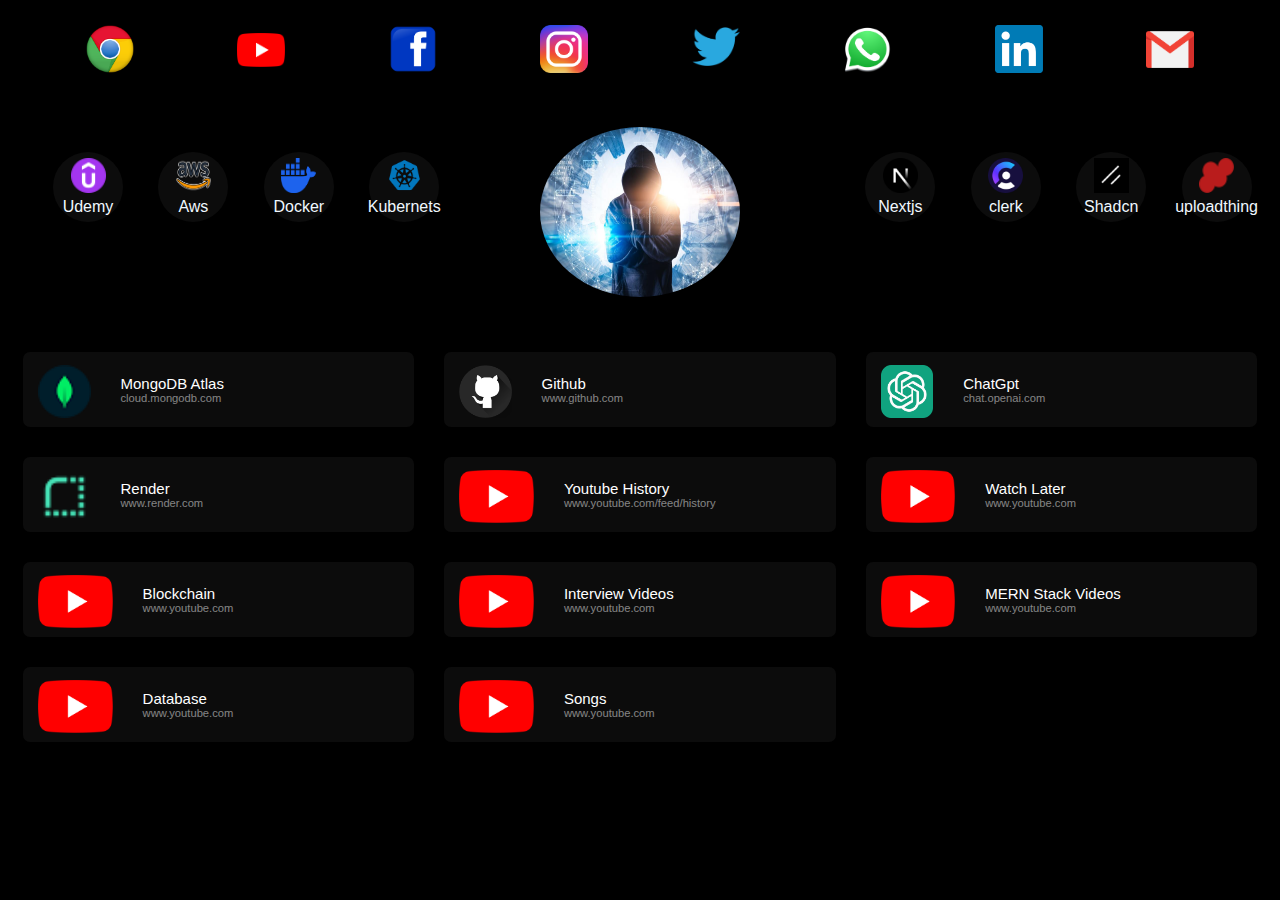
==== SaurabhGurde/index.html @ 9b7457cb "1" ====
<!DOCTYPE html>
<html lang="en">

<head>
    <meta charset="UTF-8">
    <meta name="viewport" content="width=device-width, initial-scale=1.0">
    <title>Saurabh Gurde</title>
    <link rel="icon" href="DP.jpg">

    <link rel="stylesheet" href="index.css">
</head>

<body>

    <!------------------------------------------------  HEADER  ------------------------------------------------------------------------------------>

    <div class="header-flex">
        <div class="header-box">
            <a href="https://www.google.com/" target="_blank">
                <img src="png/google.png" alt="google">


            </a>
        </div>
        <div class="header-box">
            <a href="https://www.youtube.com/" target="_blank">
                <img src="png/yt.png" alt="yt" style="margin-top: 10%;">


            </a>
        </div>
        <div class="header-box">
            <a href="https://www.facebook.com/" target="_blank">
                <img src="png/fb.png" alt="fb">


            </a>
        </div>
        <div class="header-box">
            <a href="https://www.instagram.com/" target="_blank">
                <img src="png/insta.png" alt="insta">


            </a>
        </div>
        <div class="header-box">
            <a href="https://twitter.com/" target="_blank">
                <img src="png/tweet.png" alt="tweet" style="margin-top: 2%;">


            </a>
        </div>
        <div class="header-box">
            <a href="https://web.whatsapp.com/" target="_blank">
                <img src="png/whatsapp.png" alt="whatsapp">


            </a>
        </div>
        <div class="header-box">
            <a href="https://www.linkedin.com/" target="_blank">
                <img src="png/linkedin.png" alt="linkdin">


            </a>
        </div>
        <div class="header-box">
            <a href="https://mail.google.com/mail/u/0/#inbox" target="_blank">
                <img src="png/gmail.png" alt="gmail" style="margin-top: 8%;">


            </a>
        </div>
    </div>

    <!------------------------------------------------  MIDDLE SECTION  ------------------------------------------------------------------------------->
    <div class="middle-flex-box">
        <div class="middle-box-left-right">
            <div class="middle-box-left-right-grid">
                <a href="https://www.udemy.com/home/my-courses/learning/" target="_blank">
                    <img src="png/udemy.png" alt="aws">
                    <div>Udemy</div>
                </a>
            </div>
            <div class="middle-box-left-right-grid">
                <a href="https://eu-north-1.console.aws.amazon.com/console/home?nc2=h_ct&region=eu-north-1&src=header-signin#"
                    target="_blank">
                    <img src="png/aws.png" alt="aws">
                    <div>Aws</div>
                </a>
            </div>
            <div class="middle-box-left-right-grid">
                <a href="https://www.docker.com/"
                    target="_blank">
                    <img src="png/docker.png" alt="aws">
                    <div>Docker</div>
                </a>
            </div>
            <div class="middle-box-left-right-grid">
                <a href="https://kubernetes.io/docs/tasks/tools/"
                    target="_blank">
                    <img src="png/kubernets.png" alt="aws">
                    <div>Kubernets</div>
                </a>
            </div>
        </div>
        <div class="middle-image">
            <img src="DP.jpg" alt="DP">
        </div>
        <div class="middle-box-left-right">
            <div class="middle-box-left-right-grid">
                <a href="https://ui.shadcn.com/docs/installation/next" target="_blank">
                    <img src="png/nextjs.ico" alt="aws">
                    <div>Nextjs</div>
                </a>
            </div>
            <div class="middle-box-left-right-grid">
                <a href="https://clerk.com/docs/quickstarts/nextjs" target="_blank">
                    <img src="png/clerk.png" alt="aws">
                    <div>clerk</div>
                </a>
            </div>
            <div class="middle-box-left-right-grid">
                <a href="https://ui.shadcn.com/docs/installation" target="_blank">
                    <img src="png/shadcn.ico" alt="aws">
                    <div>Shadcn</div>
                </a>
            </div>
            <div class="middle-box-left-right-grid">
                <a href="https://uploadthing.com/dashboard" target="_blank">
                    <img src="png/uploadthing.png" alt="aws">
                    <div>uploadthing</div>
                </a>
            </div>
        </div>
    </div>

    <!------------------------------------------------  BOTTOM SECTION  ------------------------------------------------------------------------------>

    <div class="bottom-grid">
        <div class="bottom-box">
            <a href="https://cloud.mongodb.com/" target="_blank">

                <img src="png/mongodb.png" alt="mongodb">
                <div class="bottom-text-flex">
                    <div class="bottom-text"> MongoDB Atlas </div>
                    <div class="bottom-text-link">cloud.mongodb.com</div>
                </div>

            </a>
        </div>
        <div class="bottom-box">
            <a href="https://github.com/" target="_blank">

                <img src="png/github.png" alt="github">
                <div class="bottom-text-flex">
                    <div class="bottom-text">Github</div>
                    <div class="bottom-text-link">www.github.com</div>
                </div>
            </a>
        </div>
        <div class="bottom-box">
            <a href="https://chat.openai.com/" target="_blank">

                <img src="png/chatgpt.png" alt="sonyliv">
                <div class="bottom-text-flex">
                    <div class="bottom-text">ChatGpt</div>
                    <div class="bottom-text-link">chat.openai.com</div>
                </div>
            </a>
        </div>
        <div class="bottom-box">
            <a href="https://render.com/" target="_blank">

                <img src="png/render.png" alt="">
                <div class="bottom-text-flex">
                    <div class="bottom-text">Render</div>
                    <div class="bottom-text-link">www.render.com</div>
                </div>
            </a>
        </div>
        <div class="bottom-box">
            <a href="https://www.youtube.com/feed/history" target="_blank">

                <img src="png/yt.png" alt="yt">
                <div class="bottom-text-flex">
                    <div class="bottom-text">Youtube History</div>
                    <div class="bottom-text-link">www.youtube.com/feed/history</div>
                </div>
            </a>
        </div>

        <div class="bottom-box">
            <a href="https://www.youtube.com/playlist?list=WL" target="_blank">

                <img src="png/yt.png" alt="">
                <div class="bottom-text-flex">
                    <div class="bottom-text">Watch Later</div>
                    <div class="bottom-text-link">www.youtube.com</div>
                </div>
            </a>
        </div>
        <div class="bottom-box">
            <a href="https://www.youtube.com/playlist?list=PLMkfPAvJs6sSoRBUsvb0eDCNAdlOT0G81" target="_blank">

                <img src="png/yt.png" alt="">
                <div class="bottom-text-flex">
                    <div class="bottom-text">Blockchain</div>
                    <div class="bottom-text-link">www.youtube.com</div>
                </div>
            </a>
        </div>
        <div class="bottom-box">
            <a href="https://www.youtube.com/playlist?list=PLMkfPAvJs6sTr9dWhpM0SCZoyxkwveftY" target="_blank">

                <img src="png/yt.png" alt="">
                <div class="bottom-text-flex">
                    <div class="bottom-text">Interview Videos</div>
                    <div class="bottom-text-link">www.youtube.com</div>
                </div>
            </a>
        </div>
        <div class="bottom-box">
            <a href="https://www.youtube.com/playlist?list=PLMkfPAvJs6sRsNK_cGILH_CqdyYAHru_r" target="_blank">

                <img src="png/yt.png" alt="">
                <div class="bottom-text-flex">
                    <div class="bottom-text">MERN Stack Videos</div>
                    <div class="bottom-text-link">www.youtube.com</div>
                </div>
            </a>
        </div>
        <div class="bottom-box">
            <a href="https://www.youtube.com/playlist?list=PLMkfPAvJs6sTh7iYxfhTVBmegxINx1hYB" target="_blank">

                <img src="png/yt.png" alt="">
                <div class="bottom-text-flex">
                    <div class="bottom-text">Database</div>
                    <div class="bottom-text-link">www.youtube.com</div>
                </div>
            </a>
        </div>
        <div class="bottom-box">
            <a href="https://www.youtube.com/playlist?list=PLMkfPAvJs6sRwxtHTUwrHkdRiVqJ-trc2" target="_blank">

                <img src="png/yt.png" alt="">
                <div class="bottom-text-flex">
                    <div class="bottom-text">Songs</div>
                    <div class="bottom-text-link">www.youtube.com</div>
                </div>
            </a>
        </div>

    </div>

</body>

</html>
---- SaurabhGurde/index.css ----
@import url("https://fonts.googleapis.com/css?family=Pacifico");

* {
  font-family: "Noto Sans", sans-serif;
}

body {
  overflow-x: hidden;
  /* border: 2px solid white; */
  background-color: black;
}
body::-webkit-scrollbar {
  width: 10px;
}
body::-webkit-scrollbar-track {
  background-color: transparent;
}
body::-webkit-scrollbar-thumb {
  background-color: rgb(92, 92, 92);
  border-radius: 20px;
}

.middle-box-left-right{
  overflow-x: hidden;
}
.middle-box-left-right::-webkit-scrollbar{
  width: 8px;
}
.middle-box-left-right::-webkit-scrollbar-track {
  background-color: transparent;
}
.middle-box-left-right::-webkit-scrollbar-thumb {
  background-color: rgb(92, 92, 92);
  border-radius: 20px;
}


/* ----------------------- HEADER -----------------------*/

.header-flex {
  margin-top: 15px;
  display: flex;
  flex-direction: row;
  justify-content: space-evenly;
}

.header-box {
  margin: 10px;
  width: 80px;
}
.header-box a {
  width: inherit;
  height: inherit;
}
.header-box a img {
  width: 60%;
  margin-left: 20%;
}

/* --------------------- MIDDLE IMAGE --------------------*/

.middle-flex-box {
  display: flex;
  height: 170px;
  margin-top: 40px;
  color: aliceblue !important;
}
.middle-box-left-right {
  flex-grow: 2;
  padding: 15px;
  text-decoration: none;
  color: aliceblue !important;
  display: grid;
  grid-template-columns: repeat(auto-fill, minmax(100px, 1fr));
  /* grid-template-columns: repeat; */
  /* gap: 30px; */
}
.middle-box-left-right-grid {
  margin-left: 30px;
  margin-top: 10px;
  width:  70px;
  height: 70px;
  border-radius: 50%;
  background-color: rgb(12 12 12);
}
.middle-flex-box .middle-box-left-right .middle-box-left-right-grid a {
  width: inherit;
  height: inherit;
  text-decoration: none;
  color: aliceblue;
  display: flex;
  flex-direction: column;
  justify-content: center;
  align-items: center;
  /* margin: 10px; */
  /* margin-left: 30px; */
}
.middle-flex-box .middle-box-left-right .middle-box-left-right-grid a img {
  width:  50%;
  height: 50%;
  margin-bottom: 5px;
}

.middle-image {
  flex-grow: 1;
  display: flex;
  height: 100%;
  justify-content: center;
  align-items: center;
  /* margin-top: 40px; */
}
.middle-image img {
  border-radius: 50%;
  width: 200px;
  height: 100%;
  /* vertical-align: middle; */
}

.middle-box-2 {
  flex-grow: 2;
}

/* ---------------------- BOTTOM GRID --------------------*/

.bottom-grid {
  margin-top: 40px;
  display: grid;
  grid-template-columns: repeat(auto-fill, minmax(350px, 1fr));
  /* grid-template-columns: repeat; */
}
.bottom-box {
  border-radius: 7px;
  background-color: rgb(12 12 12);
  height: 75px;
  margin: 15px;
  /* margin-left: 90px; */
}
.bottom-box:hover {
  background-color: rgb(8 8 8);
}
.bottom-box a {
  text-decoration: none;
  width: inherit;
  height: inherit;
  display: flex;
}
/* Add this CSS to style the Netflix link when clicked */
.bottom-box a:visited {
  text-decoration: none; /* Remove underline for visited links */
  color: rgb(7 7 7); /* Set the text color for visited links */
}

.bottom-box a img {
  margin-top: 13px;
  margin-left: 15px;
  height: 70%;
}
.bottom-text-flex {
  display: flex;
  flex-direction: column;
  margin-left: 30px;
  margin-top: 23px;
}
.bottom-text {
  color: white;
  font-size: 15px;
}
.bottom-text-link {
  font-size: 0.7rem;
  color: rgb(255 255 255 / 50%);
}
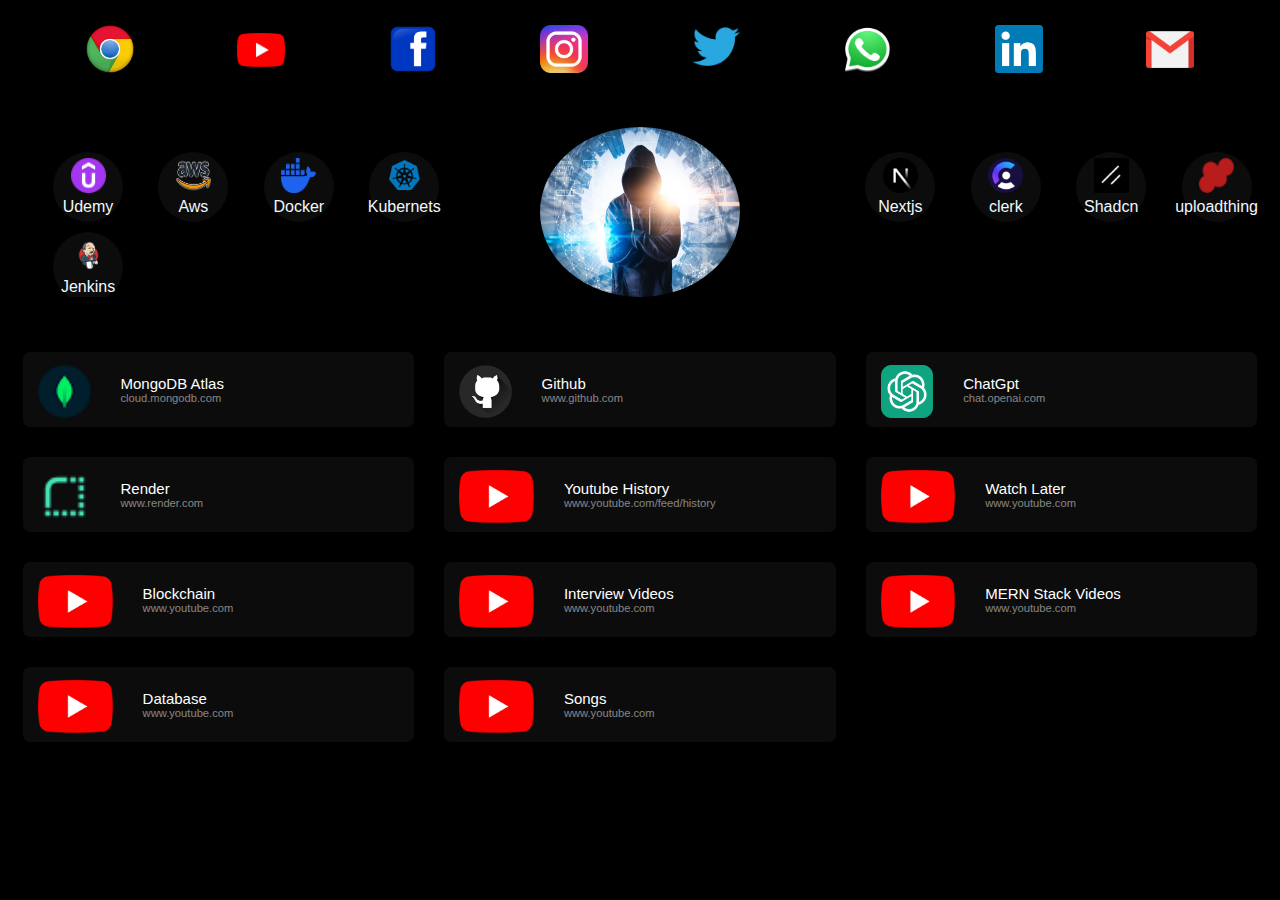
==== commit 6af4a5cd: "jenkins added" ====
--- a/SaurabhGurde/index.html
+++ b/SaurabhGurde/index.html
@@ -90,17 +90,21 @@
                 </a>
             </div>
             <div class="middle-box-left-right-grid">
-                <a href="https://www.docker.com/"
-                    target="_blank">
+                <a href="https://www.docker.com/" target="_blank">
                     <img src="png/docker.png" alt="aws">
                     <div>Docker</div>
                 </a>
             </div>
             <div class="middle-box-left-right-grid">
-                <a href="https://kubernetes.io/docs/tasks/tools/"
-                    target="_blank">
+                <a href="https://kubernetes.io/docs/tasks/tools/" target="_blank">
                     <img src="png/kubernets.png" alt="aws">
                     <div>Kubernets</div>
+                </a>
+            </div>
+            <div class="middle-box-left-right-grid">
+                <a href="https://www.jenkins.io/doc/book/installing/" target="_blank">
+                    <img src="png/jenkins.png" alt="aws">
+                    <div>Jenkins</div>
                 </a>
             </div>
         </div>
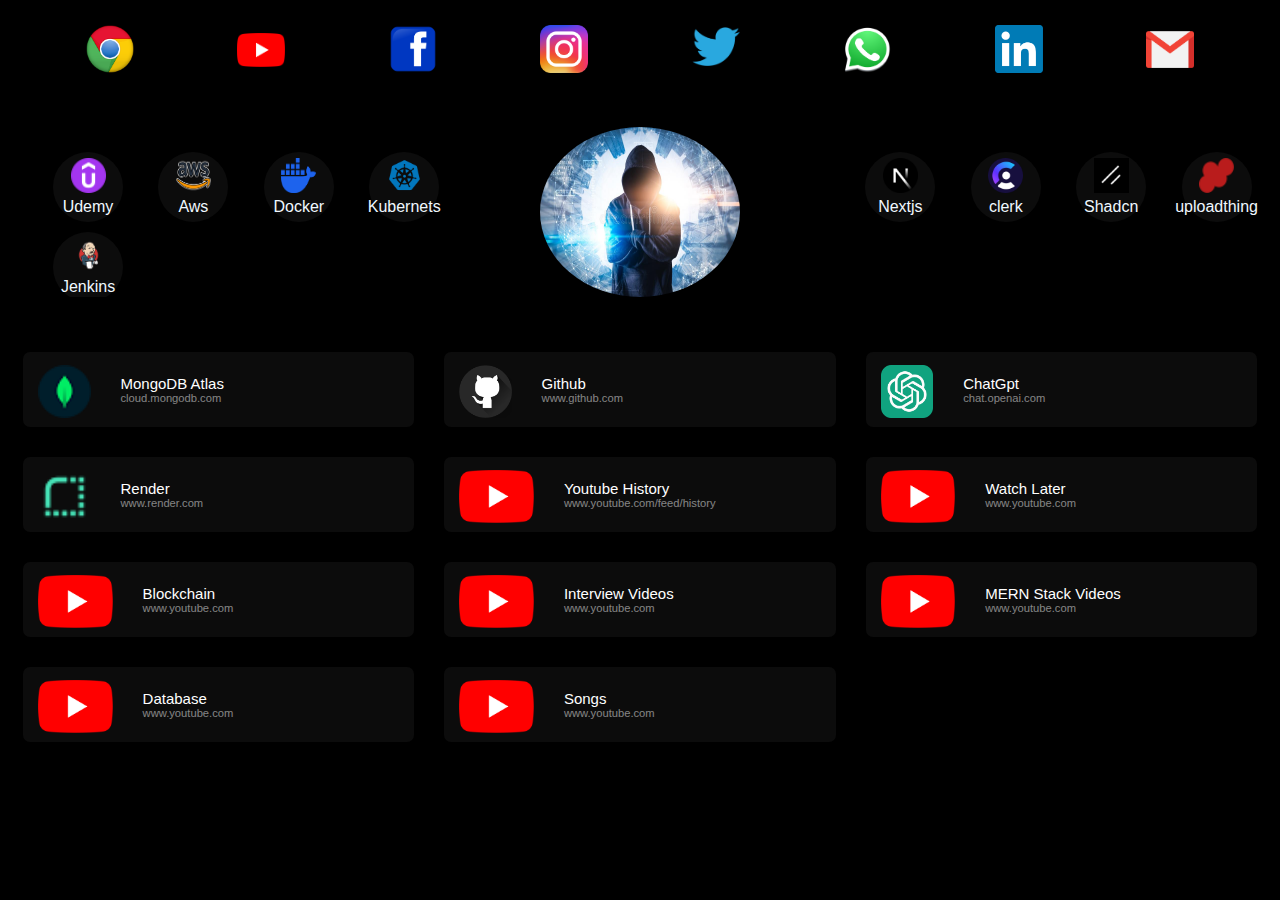
==== commit 7ad934b7: "bug fix" ====
--- a/SaurabhGurde/index.html
+++ b/SaurabhGurde/index.html
@@ -154,7 +154,7 @@
             </a>
         </div>
         <div class="bottom-box">
-            <a href="https://github.com/" target="_blank">
+            <a href="https://github.com/SaurabhGurde?tab=repositories" target="_blank">
 
                 <img src="png/github.png" alt="github">
                 <div class="bottom-text-flex">
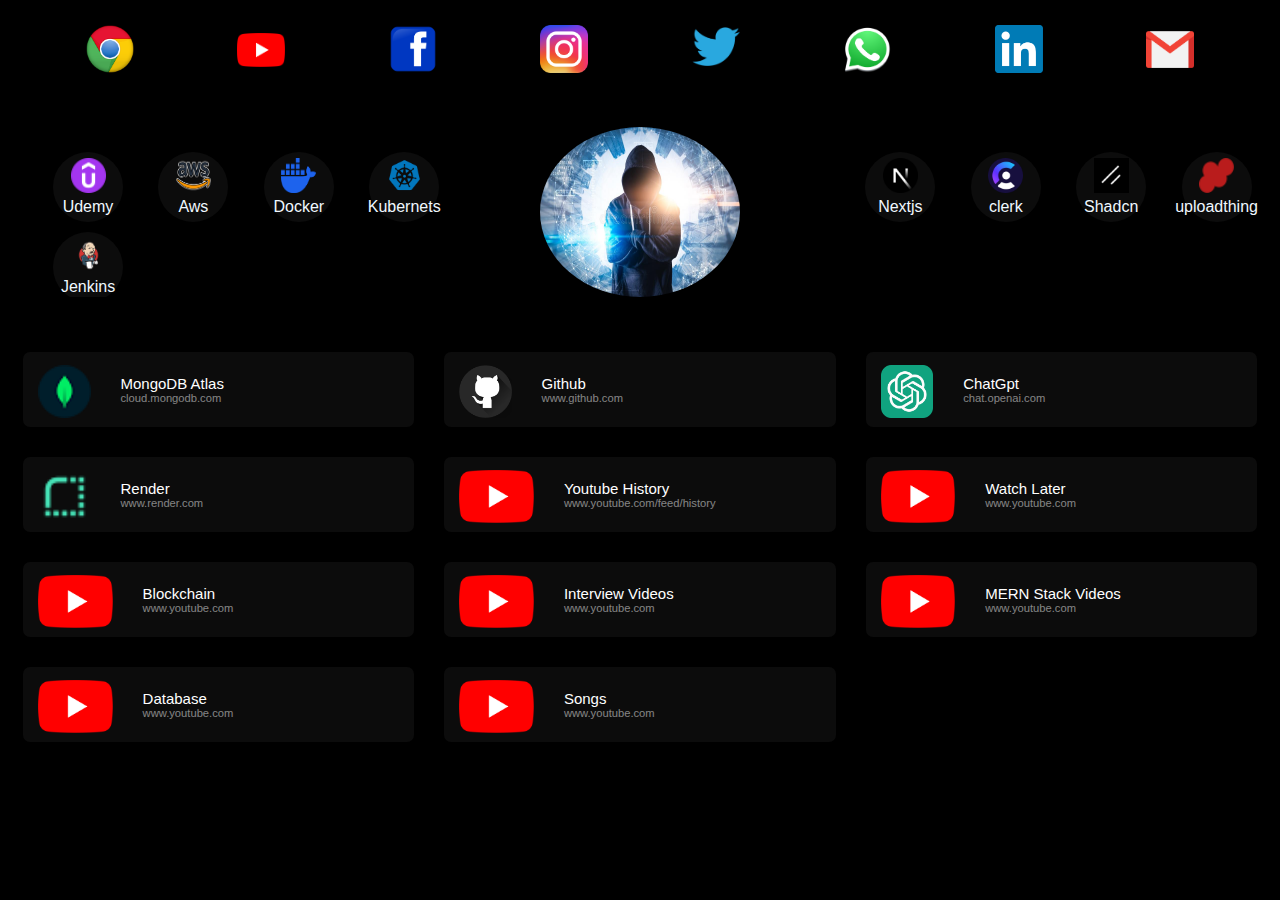
==== commit ca44480a: "render link added" ====
--- a/SaurabhGurde/index.html
+++ b/SaurabhGurde/index.html
@@ -174,7 +174,7 @@
             </a>
         </div>
         <div class="bottom-box">
-            <a href="https://render.com/" target="_blank">
+            <a href="https://dashboard.render.com/" target="_blank">
 
                 <img src="png/render.png" alt="">
                 <div class="bottom-text-flex">
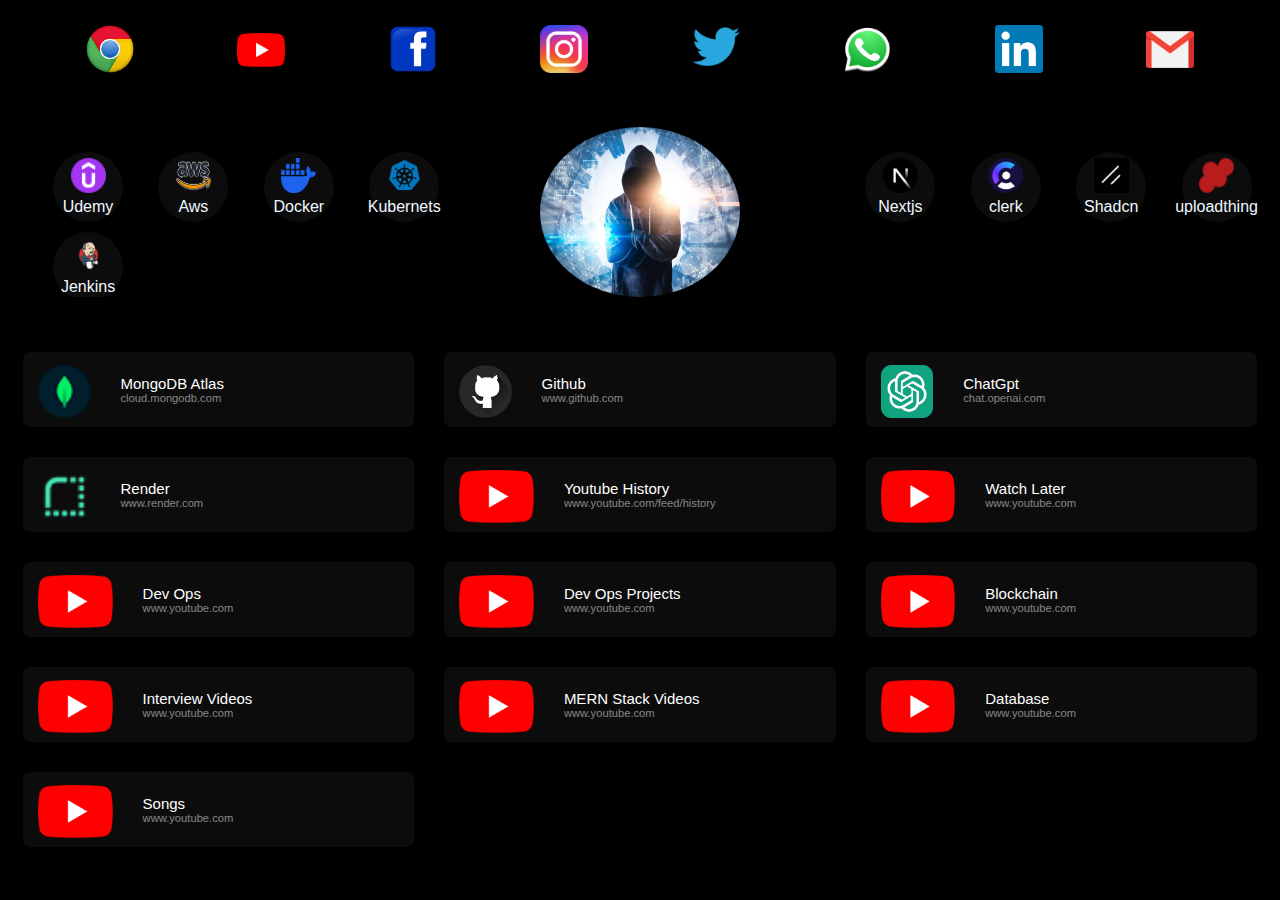
==== commit fcb75101: "playlist for devops and devops projects added in bottom grid" ====
--- a/SaurabhGurde/index.html
+++ b/SaurabhGurde/index.html
@@ -205,6 +205,26 @@
             </a>
         </div>
         <div class="bottom-box">
+            <a href="https://www.youtube.com/playlist?list=PLMkfPAvJs6sRKMioZIcTlf684aWjiGifb" target="_blank">
+
+                <img src="png/yt.png" alt="">
+                <div class="bottom-text-flex">
+                    <div class="bottom-text">Dev Ops</div>
+                    <div class="bottom-text-link">www.youtube.com</div>
+                </div>
+            </a>
+        </div>
+        <div class="bottom-box">
+            <a href="https://www.youtube.com/playlist?list=PLMkfPAvJs6sTGYuYH6GNbPdIKqAhwSnC4" target="_blank">
+
+                <img src="png/yt.png" alt="">
+                <div class="bottom-text-flex">
+                    <div class="bottom-text">Dev Ops Projects</div>
+                    <div class="bottom-text-link">www.youtube.com</div>
+                </div>
+            </a>
+        </div>
+        <div class="bottom-box">
             <a href="https://www.youtube.com/playlist?list=PLMkfPAvJs6sSoRBUsvb0eDCNAdlOT0G81" target="_blank">
 
                 <img src="png/yt.png" alt="">
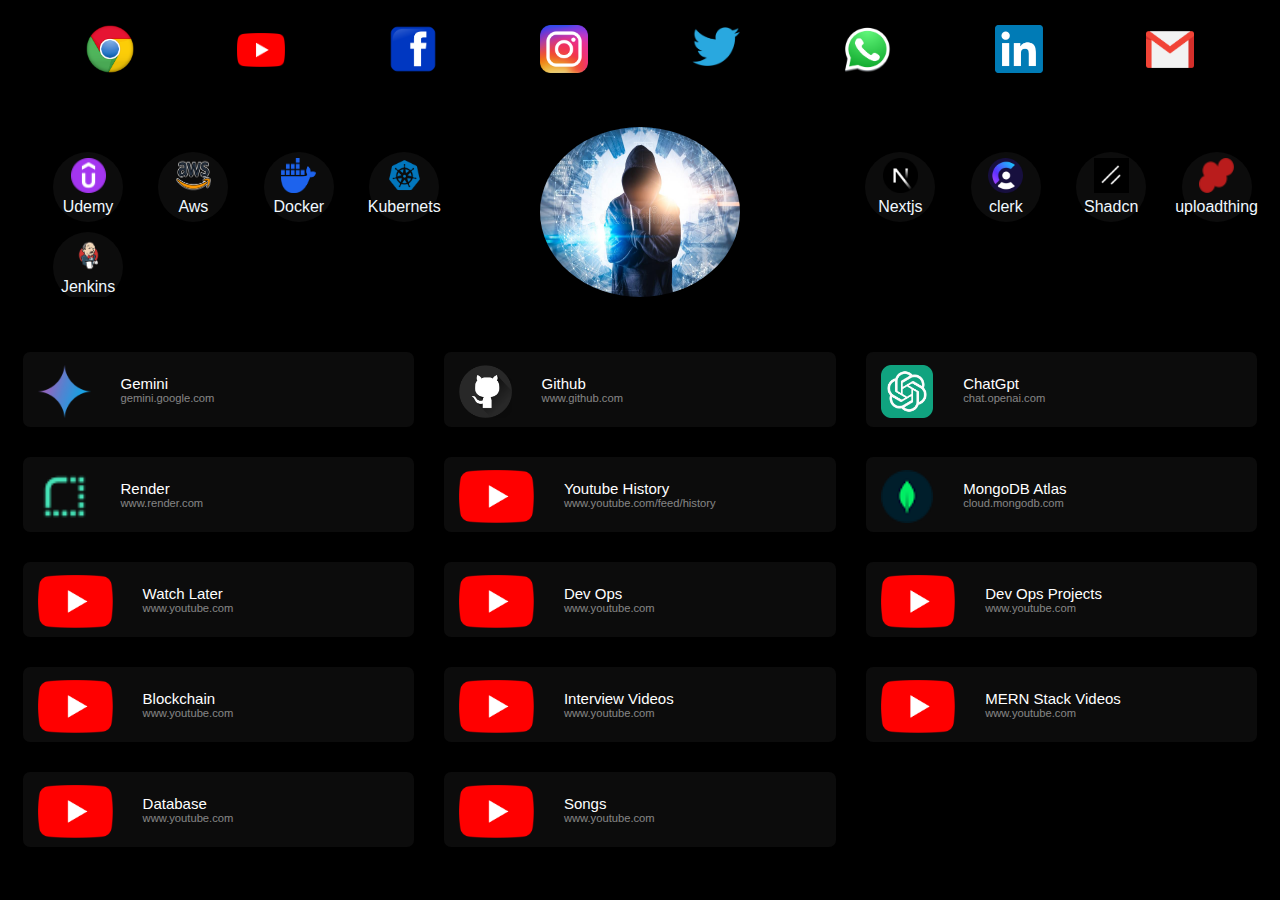
==== commit 7bd1eb61: "gemini in bottom grid" ====
--- a/SaurabhGurde/index.html
+++ b/SaurabhGurde/index.html
@@ -143,6 +143,56 @@
 
     <div class="bottom-grid">
         <div class="bottom-box">
+            <a href="https://gemini.google.com" target="_blank">
+
+                <img src="png/gemini.png" alt="github">
+                <div class="bottom-text-flex">
+                    <div class="bottom-text">Gemini</div>
+                    <div class="bottom-text-link">gemini.google.com</div>
+                </div>
+            </a>
+        </div>
+        <div class="bottom-box">
+            <a href="https://github.com/SaurabhGurde?tab=repositories" target="_blank">
+
+                <img src="png/github.png" alt="github">
+                <div class="bottom-text-flex">
+                    <div class="bottom-text">Github</div>
+                    <div class="bottom-text-link">www.github.com</div>
+                </div>
+            </a>
+        </div>
+        <div class="bottom-box">
+            <a href="https://chat.openai.com/" target="_blank">
+
+                <img src="png/chatgpt.png" alt="sonyliv">
+                <div class="bottom-text-flex">
+                    <div class="bottom-text">ChatGpt</div>
+                    <div class="bottom-text-link">chat.openai.com</div>
+                </div>
+            </a>
+        </div>
+        <div class="bottom-box">
+            <a href="https://dashboard.render.com/" target="_blank">
+
+                <img src="png/render.png" alt="">
+                <div class="bottom-text-flex">
+                    <div class="bottom-text">Render</div>
+                    <div class="bottom-text-link">www.render.com</div>
+                </div>
+            </a>
+        </div>
+        <div class="bottom-box">
+            <a href="https://www.youtube.com/feed/history" target="_blank">
+
+                <img src="png/yt.png" alt="yt">
+                <div class="bottom-text-flex">
+                    <div class="bottom-text">Youtube History</div>
+                    <div class="bottom-text-link">www.youtube.com/feed/history</div>
+                </div>
+            </a>
+        </div>
+        <div class="bottom-box">
             <a href="https://cloud.mongodb.com/" target="_blank">
 
                 <img src="png/mongodb.png" alt="mongodb">
@@ -154,47 +204,6 @@
             </a>
         </div>
         <div class="bottom-box">
-            <a href="https://github.com/SaurabhGurde?tab=repositories" target="_blank">
-
-                <img src="png/github.png" alt="github">
-                <div class="bottom-text-flex">
-                    <div class="bottom-text">Github</div>
-                    <div class="bottom-text-link">www.github.com</div>
-                </div>
-            </a>
-        </div>
-        <div class="bottom-box">
-            <a href="https://chat.openai.com/" target="_blank">
-
-                <img src="png/chatgpt.png" alt="sonyliv">
-                <div class="bottom-text-flex">
-                    <div class="bottom-text">ChatGpt</div>
-                    <div class="bottom-text-link">chat.openai.com</div>
-                </div>
-            </a>
-        </div>
-        <div class="bottom-box">
-            <a href="https://dashboard.render.com/" target="_blank">
-
-                <img src="png/render.png" alt="">
-                <div class="bottom-text-flex">
-                    <div class="bottom-text">Render</div>
-                    <div class="bottom-text-link">www.render.com</div>
-                </div>
-            </a>
-        </div>
-        <div class="bottom-box">
-            <a href="https://www.youtube.com/feed/history" target="_blank">
-
-                <img src="png/yt.png" alt="yt">
-                <div class="bottom-text-flex">
-                    <div class="bottom-text">Youtube History</div>
-                    <div class="bottom-text-link">www.youtube.com/feed/history</div>
-                </div>
-            </a>
-        </div>
-
-        <div class="bottom-box">
             <a href="https://www.youtube.com/playlist?list=WL" target="_blank">
 
                 <img src="png/yt.png" alt="">
